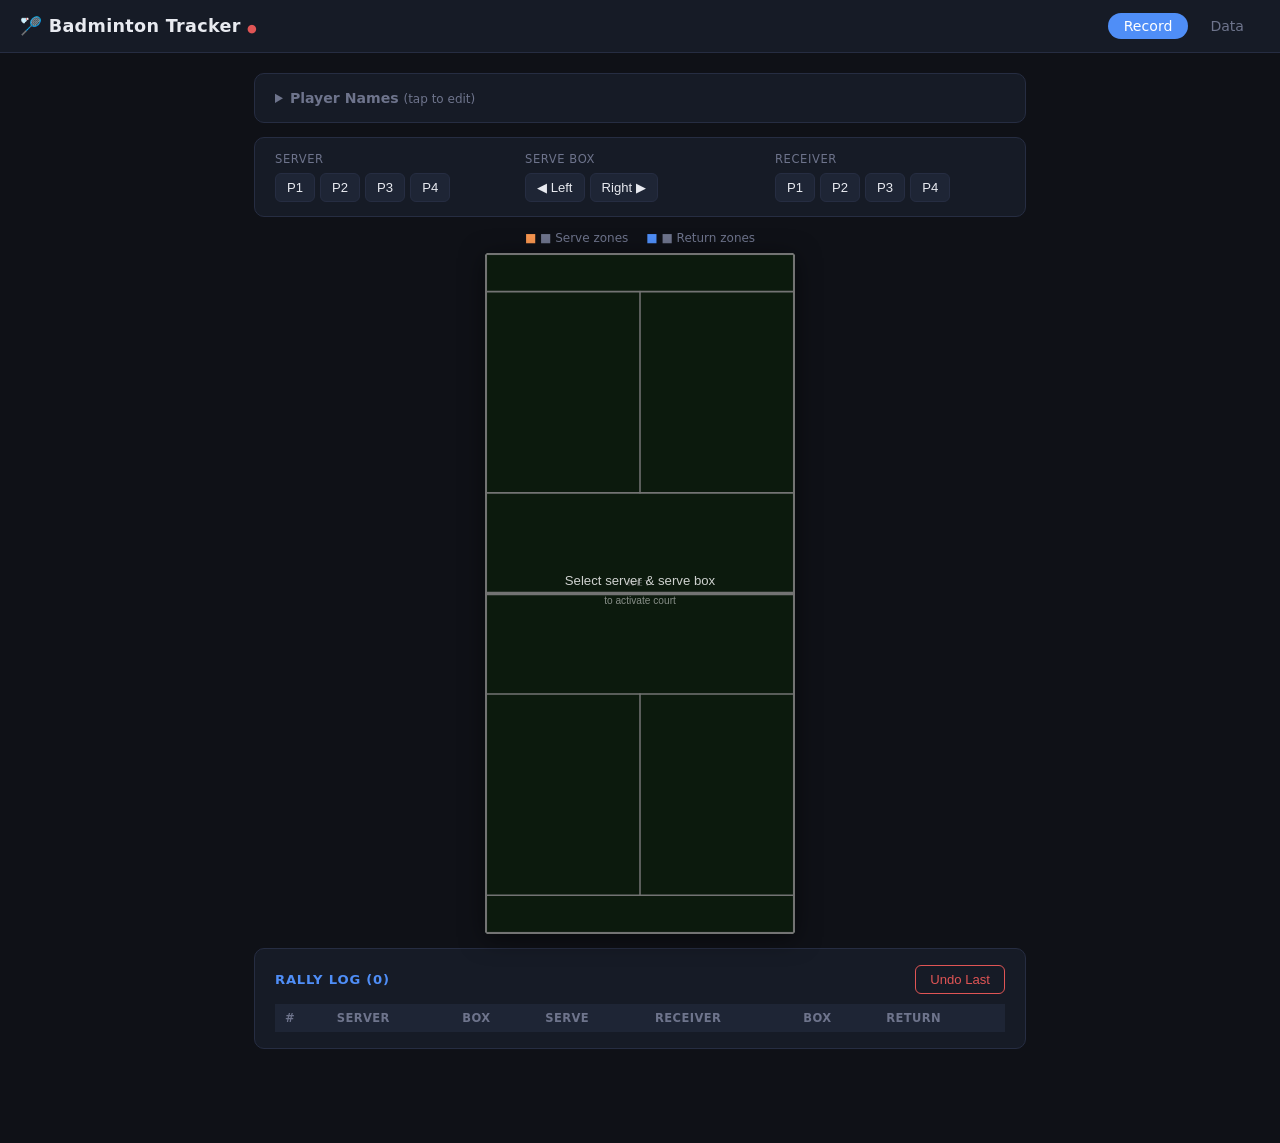
==== index.html @ 4e82e1ed "initial commit" ====
<!DOCTYPE html>
<html lang="en">
<head>
  <meta charset="UTF-8" />
  <meta name="viewport" content="width=device-width, initial-scale=1.0" />
  <title>Badminton Tracker</title>
  <link rel="stylesheet" href="styles.css" />
</head>
<body>
  <nav class="navbar">
    <span class="nav-title">🏸 Badminton Tracker <span id="sync-dot" title="offline" style="font-size:.7rem;color:#e05555">●</span></span>
    <div class="nav-links">
      <a href="index.html" class="nav-link active">Record</a>
      <a href="data.html" class="nav-link">Data</a>
    </div>
  </nav>

  <main class="record-page">

    <!-- Player Names -->
    <details class="card names-card">
      <summary>Player Names <span class="summary-hint">(tap to edit)</span></summary>
      <div class="player-inputs">
        <div class="player-input-group">
          <label>Team A · Left</label>
          <input type="text" id="p1-name" placeholder="Player 1" />
        </div>
        <div class="player-input-group">
          <label>Team A · Right</label>
          <input type="text" id="p2-name" placeholder="Player 2" />
        </div>
        <div class="player-input-group">
          <label>Team B · Left</label>
          <input type="text" id="p3-name" placeholder="Player 3" />
        </div>
        <div class="player-input-group">
          <label>Team B · Right</label>
          <input type="text" id="p4-name" placeholder="Player 4" />
        </div>
      </div>
      <button class="btn-primary" id="save-names-btn">Save Names</button>
    </details>

    <!-- Context -->
    <section class="card context-card">
      <div class="context-row">
        <div class="ctx-group">
          <label>Server</label>
          <div class="btn-group" id="server-select">
            <button class="ctx-btn" data-value="p1" data-player="p1">P1</button>
            <button class="ctx-btn" data-value="p2" data-player="p2">P2</button>
            <button class="ctx-btn" data-value="p3" data-player="p3">P3</button>
            <button class="ctx-btn" data-value="p4" data-player="p4">P4</button>
          </div>
        </div>
        <div class="ctx-group">
          <label>Serve Box</label>
          <div class="btn-group" id="serve-box-select">
            <button class="ctx-btn" data-value="left">◀ Left</button>
            <button class="ctx-btn" data-value="right">Right ▶</button>
          </div>
        </div>
        <div class="ctx-group">
          <label>Receiver</label>
          <div class="btn-group" id="receiver-select">
            <button class="ctx-btn" data-value="p1" data-player="p1">P1</button>
            <button class="ctx-btn" data-value="p2" data-player="p2">P2</button>
            <button class="ctx-btn" data-value="p3" data-player="p3">P3</button>
            <button class="ctx-btn" data-value="p4" data-player="p4">P4</button>
          </div>
        </div>
      </div>
    </section>

    <!-- Court -->
    <section class="court-section">
      <div class="court-legend">
        <span class="leg-serve">■ Serve zones</span>
        <span class="leg-receive">■ Return zones</span>
      </div>
      <div id="court-wrap" class="court-wrap"></div>
    </section>

    <!-- Rally Log -->
    <section class="card log-card">
      <div class="log-header">
        <h2>Rally Log <span id="rally-count">(0)</span></h2>
        <button class="btn-danger" id="undo-btn">Undo Last</button>
      </div>
      <div class="log-table-wrap">
        <table>
          <thead>
            <tr>
              <th>#</th><th>Server</th><th>Box</th><th>Serve</th>
              <th>Receiver</th><th>Box</th><th>Return</th>
            </tr>
          </thead>
          <tbody id="log-body"></tbody>
        </table>
      </div>
    </section>

  </main>
  <script src="app.js"></script>
</body>
</html>
---- styles.css ----
:root {
  --bg:      #0f1117;
  --surface: #161b26;
  --surface2:#1e2535;
  --accent:  #4f8ef7;
  --orange:  #f7954f;
  --danger:  #e05555;
  --text:    #e8eaf0;
  --muted:   #6e748c;
  --border:  #262d42;
  --radius:  10px;
}
* { box-sizing: border-box; margin: 0; padding: 0; }
body { background: var(--bg); color: var(--text); font-family: 'Segoe UI', system-ui, sans-serif; min-height: 100vh; }

/* ── Navbar ── */
.navbar {
  display: flex; align-items: center; justify-content: space-between;
  padding: 13px 20px; background: var(--surface); border-bottom: 1px solid var(--border);
  position: sticky; top: 0; z-index: 100;
}
.nav-title { font-size: 1.1rem; font-weight: 700; letter-spacing: .3px; }
.nav-links  { display: flex; gap: 6px; }
.nav-link   { text-decoration: none; padding: 5px 16px; border-radius: 20px; font-size: .88rem; color: var(--muted); transition: all .15s; }
.nav-link.active, .nav-link:hover { background: var(--accent); color: #fff; }

/* ── Cards ── */
.card {
  background: var(--surface); border: 1px solid var(--border);
  border-radius: var(--radius); padding: 16px 20px; margin-bottom: 14px;
}
.card h2 { font-size: .82rem; font-weight: 700; color: var(--accent); text-transform: uppercase; letter-spacing: .8px; margin-bottom: 12px; }

/* ── Pages ── */
.record-page, .data-page { max-width: 800px; margin: 20px auto; padding: 0 14px 60px; }

/* ── Player names ── */
.names-card summary { cursor: pointer; font-size: .88rem; font-weight: 600; color: var(--muted); user-select: none; }
.names-card summary:hover { color: var(--text); }
.names-card[open] summary { margin-bottom: 14px; }
.summary-hint { font-size: .75rem; font-weight: 400; }
.player-inputs { display: grid; grid-template-columns: repeat(4, 1fr); gap: 10px; margin-bottom: 12px; }
.player-input-group label { display: block; font-size: .72rem; color: var(--muted); margin-bottom: 4px; }
.player-input-group input {
  width: 100%; background: var(--surface2); border: 1px solid var(--border);
  border-radius: 6px; padding: 7px 9px; color: var(--text); font-size: .88rem; outline: none;
}
.player-input-group input:focus { border-color: var(--accent); }
.btn-primary { background: var(--accent); color: #fff; border: none; border-radius: 6px; padding: 8px 18px; font-size: .88rem; cursor: pointer; }
.btn-primary:hover { opacity: .85; }
.btn-danger { background: transparent; color: var(--danger); border: 1px solid var(--danger); border-radius: 6px; padding: 6px 14px; font-size: .82rem; cursor: pointer; transition: all .15s; }
.btn-danger:hover { background: var(--danger); color: #fff; }

/* ── Context bar ── */
.context-card { padding: 14px 20px; }
.context-row { display: flex; gap: 20px; flex-wrap: wrap; }
.ctx-group { flex: 1; min-width: 140px; }
.ctx-group label { display: block; font-size: .72rem; color: var(--muted); text-transform: uppercase; letter-spacing: .6px; margin-bottom: 7px; }
.btn-group { display: flex; flex-wrap: wrap; gap: 5px; }
.ctx-btn {
  background: var(--surface2); border: 1px solid var(--border); color: var(--text);
  border-radius: 6px; padding: 6px 11px; font-size: .82rem; cursor: pointer; transition: all .15s; white-space: nowrap;
}
.ctx-btn:hover { border-color: var(--accent); color: var(--accent); }
.ctx-btn.active { background: var(--accent); border-color: var(--accent); color: #fff; font-weight: 600; }

/* ── Court ── */
.court-section { display: flex; flex-direction: column; align-items: center; margin-bottom: 14px; }
.court-legend { display: flex; gap: 18px; font-size: .75rem; color: var(--muted); margin-bottom: 8px; }
.leg-serve::before   { content: '■ '; color: var(--orange); }
.leg-receive::before { content: '■ '; color: var(--accent); }
.court-wrap { width: 100%; max-width: 310px; }
.court-svg  { width: 100%; display: block; border-radius: 4px; box-shadow: 0 4px 24px rgba(0,0,0,0.5); }
.zone { transition: opacity .1s; }

/* ── Log ── */
.log-card { }
.log-header { display: flex; align-items: center; justify-content: space-between; margin-bottom: 10px; }
.log-header h2 { margin-bottom: 0; }
.log-table-wrap { overflow-x: auto; max-height: 260px; overflow-y: auto; }
table { width: 100%; border-collapse: collapse; font-size: .8rem; }
thead th { background: var(--surface2); padding: 7px 10px; text-align: left; font-size: .72rem; text-transform: uppercase; color: var(--muted); letter-spacing: .4px; position: sticky; top: 0; }
tbody tr { border-bottom: 1px solid var(--border); }
tbody tr:last-child { border-bottom: none; }
tbody td { padding: 7px 10px; }
tbody tr:hover { background: var(--surface2); }
.serve-cell   { color: var(--orange); font-weight: 600; }
.receive-cell { color: var(--accent); font-weight: 600; }

/* ── Toast ── */
.toast {
  position: fixed; bottom: 24px; left: 50%; transform: translateX(-50%) translateY(20px);
  background: var(--surface2); border: 1px solid var(--border); color: var(--text);
  padding: 9px 20px; border-radius: 20px; font-size: .85rem; opacity: 0;
  transition: all .2s; pointer-events: none; z-index: 999; white-space: nowrap;
}
.toast.show { opacity: 1; transform: translateX(-50%) translateY(0); }
.toast.toast-ok   { border-color: var(--accent); }
.toast.toast-warn { border-color: var(--danger); color: var(--danger); }

/* ── Data page ── */
.player-select-group { justify-content: center; gap: 8px; }
.player-select-group .ctx-btn { padding: 9px 22px; font-size: .92rem; }
.placeholder-msg { text-align: center; color: var(--muted); padding: 30px; font-style: italic; }
.section-hint { font-size: .78rem; color: var(--muted); margin-bottom: 16px; line-height: 1.5; }

.heatmap-pair { display: grid; grid-template-columns: 1fr 1fr; gap: 24px; }
.heatmap-block h4 { font-size: .8rem; color: var(--muted); text-align: center; margin-bottom: 8px; }

/* Heatmap grid — 3 cols × 2 rows */
.hm-grid {
  display: grid;
  grid-template-columns: repeat(3, 1fr);
  grid-template-rows: repeat(3, 1fr);
  gap: 3px;
  border: 1px solid var(--border);
  border-radius: 6px;
  overflow: hidden;
  aspect-ratio: 1/1;
}
.hm-cell {
  display: flex; flex-direction: column; align-items: center; justify-content: center;
  padding: 8px 4px; text-align: center; border: 1px solid rgba(255,255,255,0.06);
  transition: background .3s; gap: 2px;
}
.hm-label { font-size: .68rem; color: rgba(255,255,255,0.6); line-height: 1.2; }
.hm-count { font-size: 1.1rem; font-weight: 700; color: #fff; }
.hm-pct   { font-size: .65rem; color: rgba(255,255,255,0.45); }
.hm-total { text-align: center; font-size: .75rem; color: var(--muted); margin-top: 6px; }

/* Grid axis labels */
.serve-hm  { position: relative; }
.recv-hm   { max-width: 420px; }

/* Receive filters */
.recv-filter { display: flex; flex-wrap: wrap; gap: 16px; margin-bottom: 16px; }
.recv-filter-group label { display: block; font-size: .72rem; color: var(--muted); text-transform: uppercase; letter-spacing: .5px; margin-bottom: 6px; }
.tab-btn {
  background: var(--surface2); border: 1px solid var(--border); color: var(--muted);
  border-radius: 6px; padding: 5px 11px; font-size: .78rem; cursor: pointer; transition: all .15s;
}
.tab-btn:hover  { border-color: var(--accent); color: var(--accent); }
.tab-btn.active { background: var(--accent); border-color: var(--accent); color: #fff; font-weight: 600; }

@media (max-width: 620px) {
  .player-inputs    { grid-template-columns: 1fr 1fr; }
  .context-row      { flex-direction: column; gap: 12px; }
  .heatmap-pair     { grid-template-columns: 1fr; }
  .court-wrap       { max-width: 100%; }
}
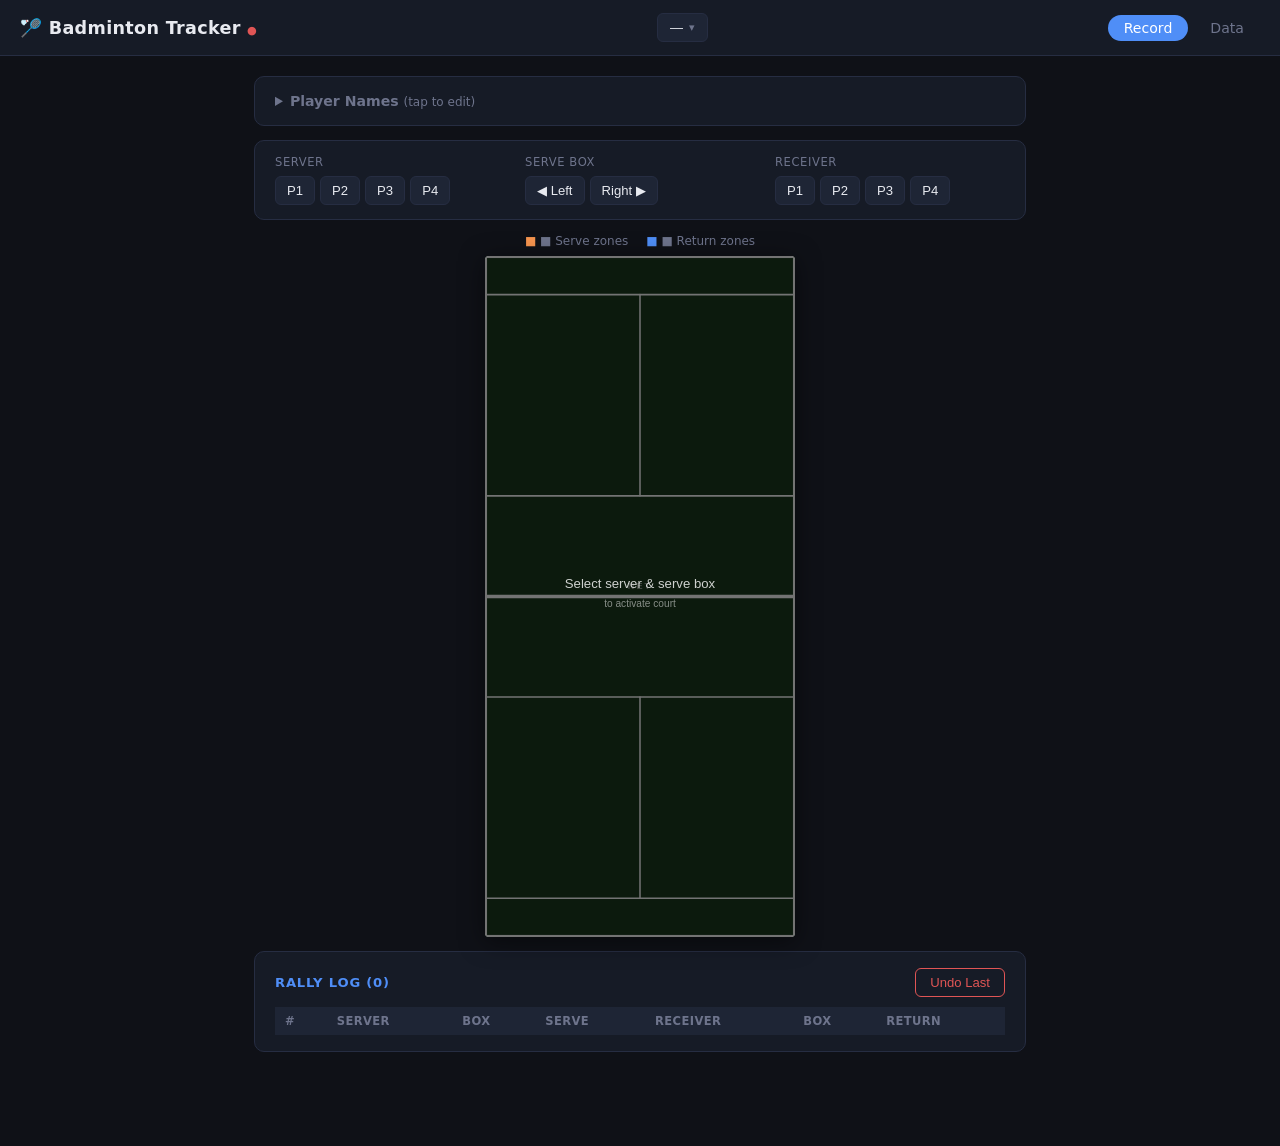
==== commit 070f06e4: "Add multi-session support Each session is still 2v2 doubles with 4 player slots, but you can now hav" ====
--- a/index.html
+++ b/index.html
@@ -9,6 +9,20 @@
 <body>
   <nav class="navbar">
     <span class="nav-title">🏸 Badminton Tracker <span id="sync-dot" title="offline" style="font-size:.7rem;color:#e05555">●</span></span>
+    <div id="session-switcher" class="session-switcher">
+      <button id="session-current-btn" class="session-btn" type="button">
+        <span id="session-current-name">—</span> <span class="session-caret">▾</span>
+      </button>
+      <div id="session-menu" class="session-menu" hidden>
+        <div class="session-menu-label">Switch session</div>
+        <ul id="session-list" class="session-list"></ul>
+        <div class="session-menu-actions">
+          <button id="session-new-btn" type="button">+ New</button>
+          <button id="session-rename-btn" type="button">Rename</button>
+          <button id="session-delete-btn" type="button">Delete</button>
+        </div>
+      </div>
+    </div>
     <div class="nav-links">
       <a href="index.html" class="nav-link active">Record</a>
       <a href="data.html" class="nav-link">Data</a>
--- a/styles.css
+++ b/styles.css
@@ -17,12 +17,52 @@
 .navbar {
   display: flex; align-items: center; justify-content: space-between;
   padding: 13px 20px; background: var(--surface); border-bottom: 1px solid var(--border);
-  position: sticky; top: 0; z-index: 100;
+  position: sticky; top: 0; z-index: 100; gap: 12px;
 }
 .nav-title { font-size: 1.1rem; font-weight: 700; letter-spacing: .3px; }
 .nav-links  { display: flex; gap: 6px; }
 .nav-link   { text-decoration: none; padding: 5px 16px; border-radius: 20px; font-size: .88rem; color: var(--muted); transition: all .15s; }
 .nav-link.active, .nav-link:hover { background: var(--accent); color: #fff; }
+
+/* ── Session switcher ── */
+.session-switcher { position: relative; flex: 0 1 auto; }
+.session-btn {
+  background: var(--surface2); border: 1px solid var(--border); color: var(--text);
+  border-radius: 6px; padding: 6px 12px; font-size: .85rem; cursor: pointer;
+  display: inline-flex; align-items: center; gap: 6px; max-width: 220px;
+}
+.session-btn:hover { border-color: var(--accent); }
+.session-btn #session-current-name { overflow: hidden; text-overflow: ellipsis; white-space: nowrap; max-width: 170px; }
+.session-caret { color: var(--muted); font-size: .7rem; }
+.session-menu {
+  position: absolute; top: calc(100% + 6px); left: 0;
+  background: var(--surface); border: 1px solid var(--border); border-radius: 8px;
+  min-width: 260px; max-width: 340px; padding: 8px; z-index: 110;
+  box-shadow: 0 8px 24px rgba(0,0,0,0.4);
+}
+.session-menu[hidden] { display: none; }
+.session-menu-label { font-size: .68rem; color: var(--muted); text-transform: uppercase; letter-spacing: .6px; padding: 4px 8px 6px; }
+.session-list { list-style: none; max-height: 240px; overflow-y: auto; margin-bottom: 6px; }
+.session-item {
+  display: flex; flex-direction: column; gap: 2px;
+  padding: 7px 9px; border-radius: 5px; cursor: pointer; transition: background .12s;
+}
+.session-item:hover { background: var(--surface2); }
+.session-item.active { background: var(--surface2); border: 1px solid var(--accent); }
+.session-name { font-size: .88rem; font-weight: 600; color: var(--text); }
+.session-date { font-size: .7rem; color: var(--muted); }
+.session-menu-actions { display: flex; gap: 4px; border-top: 1px solid var(--border); padding-top: 8px; }
+.session-menu-actions button {
+  flex: 1; background: var(--surface2); border: 1px solid var(--border); color: var(--text);
+  border-radius: 5px; padding: 6px 8px; font-size: .78rem; cursor: pointer; transition: all .12s;
+}
+.session-menu-actions button:hover { border-color: var(--accent); color: var(--accent); }
+@media (max-width: 620px) {
+  .navbar { flex-wrap: wrap; }
+  .session-switcher { order: 3; width: 100%; }
+  .session-btn { width: 100%; max-width: none; justify-content: space-between; }
+  .session-menu { left: 0; right: 0; max-width: none; }
+}
 
 /* ── Cards ── */
 .card {
